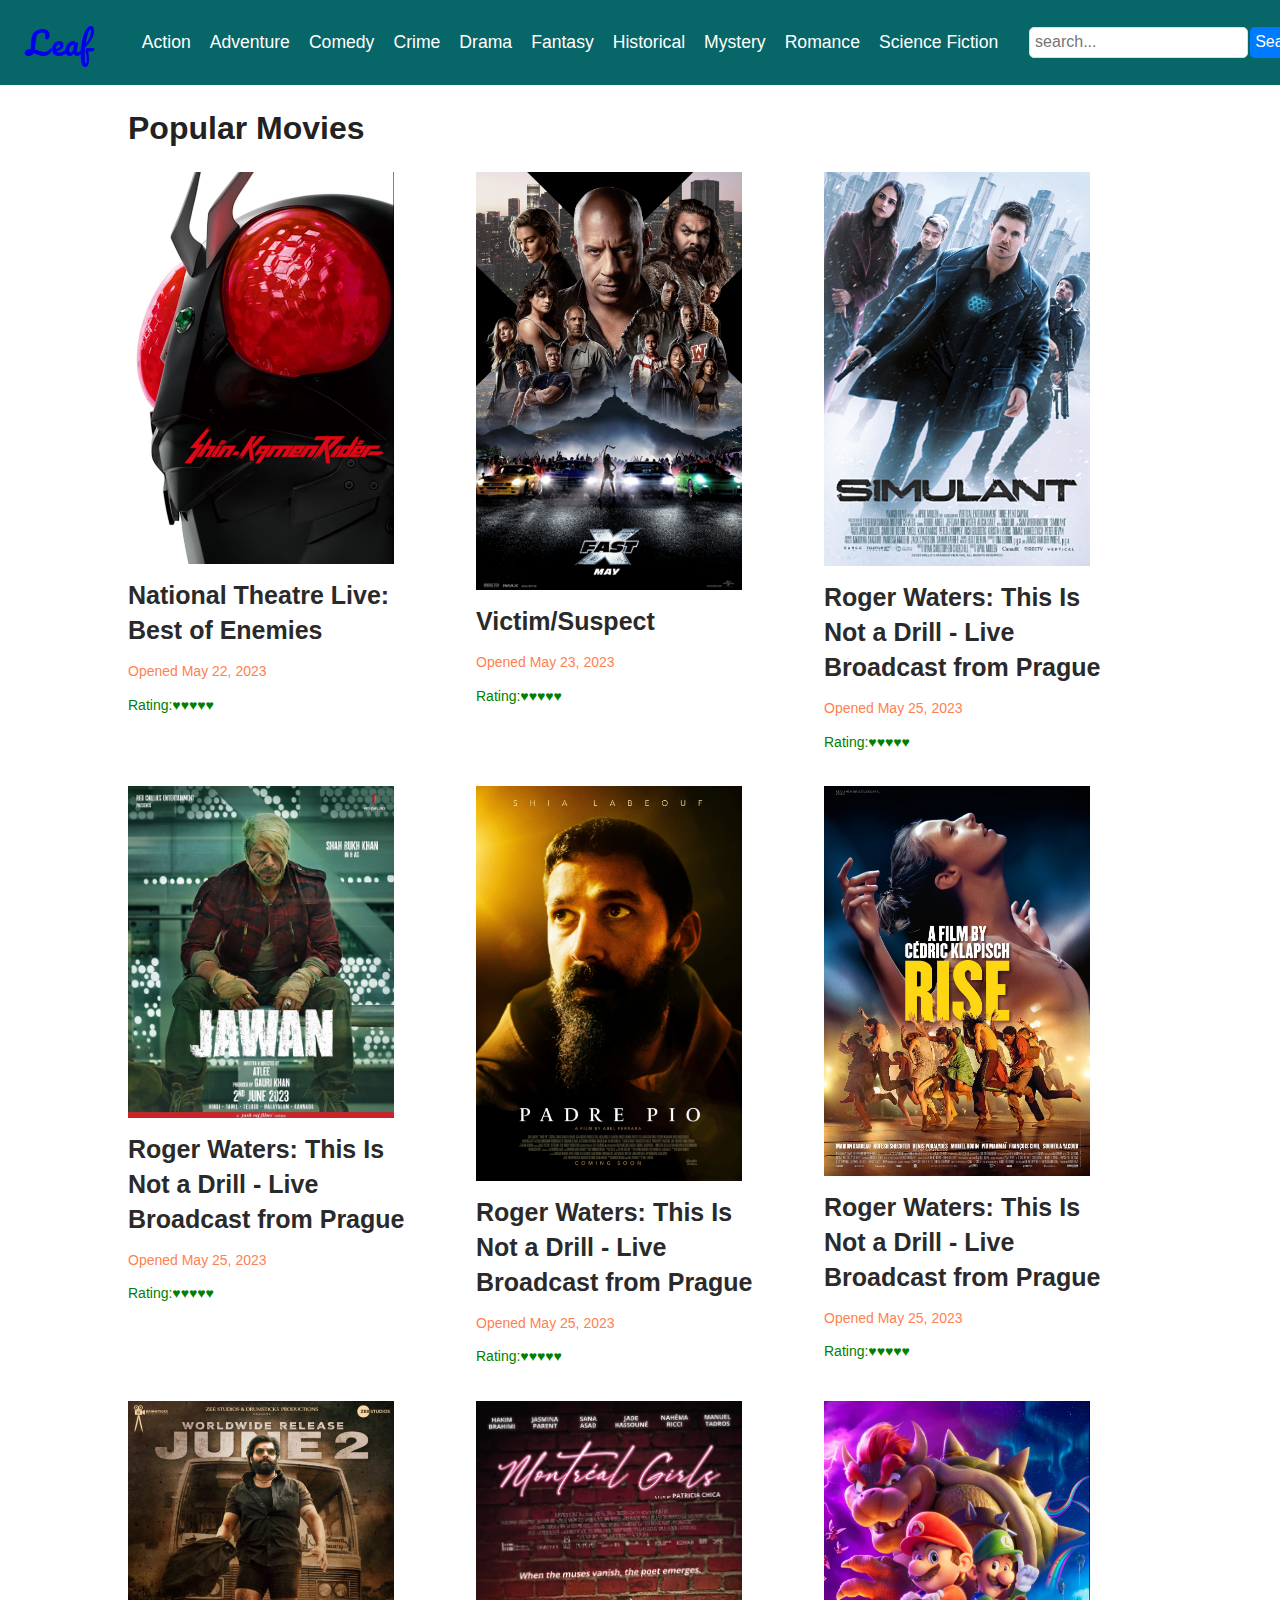
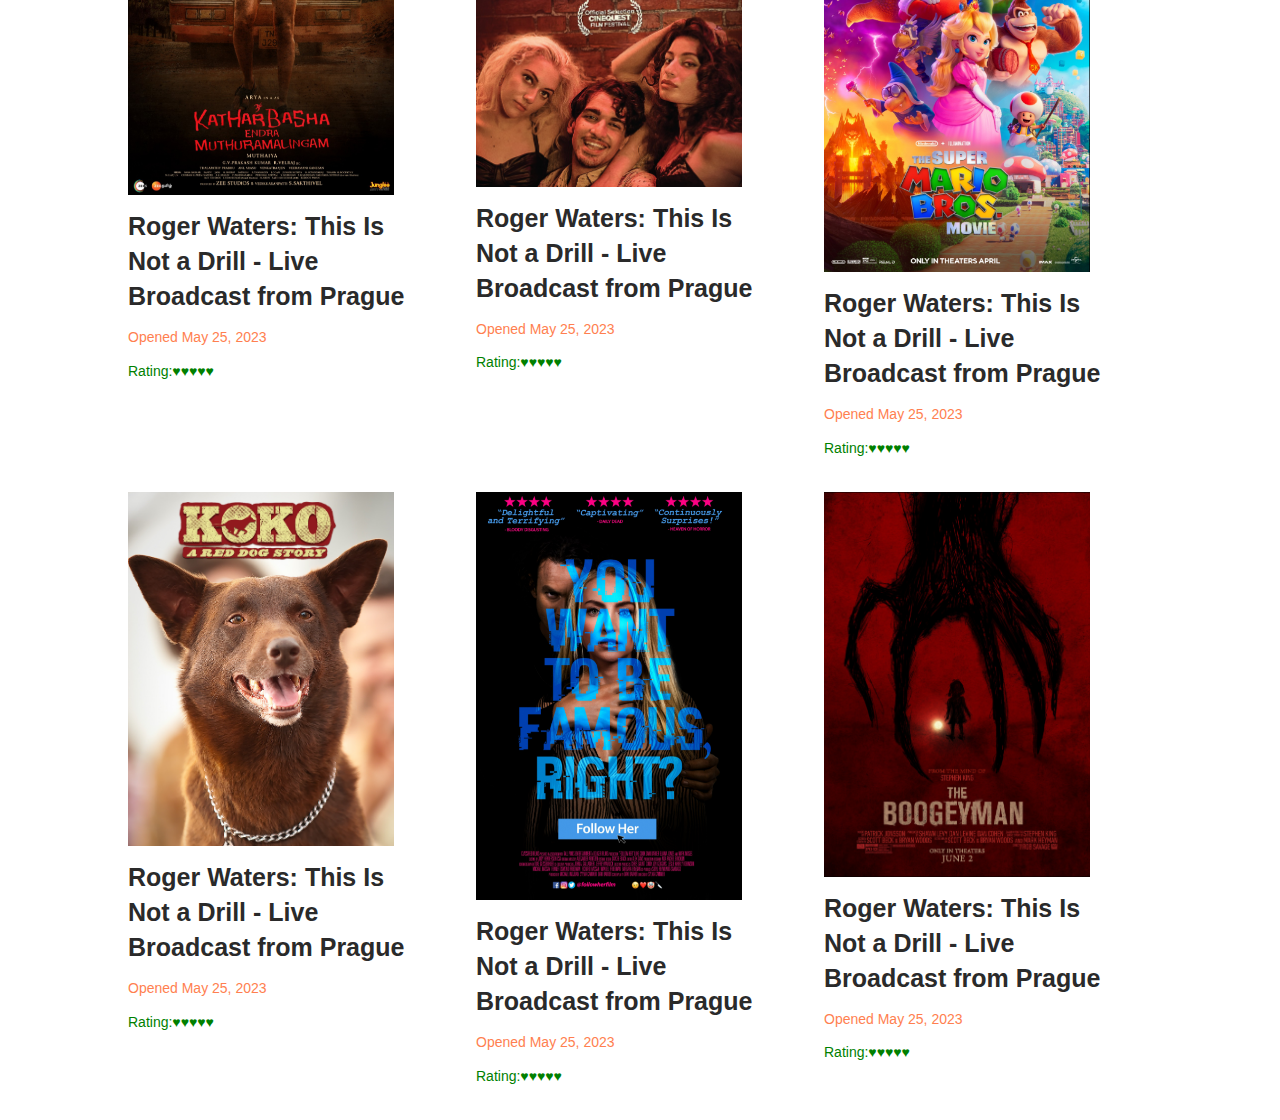
==== index.html @ d51d44e5 "update" ====
<!doctype html>
<html class="no-js" lang="">

<head>
  <meta charset="utf-8">
  <title></title>
  <meta name="description" content="">
  <meta name="viewport" content="width=device-width, initial-scale=1">

  <meta property="og:title" content="">
  <meta property="og:type" content="">
  <meta property="og:url" content="">
  <meta property="og:image" content="">



  <link rel="manifest" href="site.webmanifest">
  <link rel="apple-touch-icon" href="icon.png">
  <!-- Place favicon.ico in the root directory -->

  <link rel="stylesheet" href="css/normalize.css">
  <link rel="stylesheet" href="css/main.css">
  <link rel="stylesheet" href="css/home.css">
  <link href='https://fonts.googleapis.com/css?family=Pacifico' rel='stylesheet' type='text/css'>
  <meta name="theme-color" content="#fafafa">
</head>

<body onload="GetMovies()">

  <!-- Add your site or application content here -->



  <header>
    <nav>
      <a href="index.html" id="logo">Leaf</a>
      <ul>
        <li><a href="#">Action</a></li>
        <li><a href="#">Adventure</a></li>
        <li><a href="#">Comedy</a></li>
        <li><a href="#">Crime</a></li>
        <li><a href="#">Drama</a></li>
        <li><a href="#">Fantasy</a></li>
        <li><a href="#">Historical</a></li>
        <li><a href="#">Mystery</a></li>
        <li><a href="#">Romance</a></li>
        <li><a href="#">Science Fiction</a></li>

        <!-- add more nav items as needed -->
      </ul>
      <div id="search">
        <input type="text" placeholder="search...">
        <button>Search</button>
      </div>
      <a id="lg" href="html/login.html">LOGIN/SIGNUP</a>

    </nav>
  </header>



  <main>
    <section class="slide-page" data-index="0">
      <h1>Popular Movies</h1>
      <div class="grid-container">

        <!-- Grid Item 1 -->
        <div class="grid-item">
          <a class="item" href="movieInfo.html" target="_blank">
            <div class="cover-wp">
              <img id="img1" src="img/1.png" alt="Movie 1">
            </div>
            <p>
              <strong id="s1">National Theatre Live: Best of Enemies</strong>
            </p>
            <p id="time1">
              Opened May 22, 2023
            </p>
            <p id="rating1">
              Rating:♥♥♥♥♥
            </p>
          </a>
        </div>

        <div class="grid-item">
          <a class="item" href="movieInfo.html" target="_blank">
            <div class="cover-wp">
              <img id="img2" src="img/2.png" alt="Movie 1">
            </div>
            <p>
              <strong id="s2">
                Victim/Suspect
              </strong>
            </p>
            <p id="time2">
              Opened May 23, 2023
            </p>
            <p id="rating2">
              Rating:♥♥♥♥♥
            </p>
          </a>
        </div>

        <div class="grid-item">
          <a class="item" href="movieInfo.html" target="_blank">
            <div class="cover-wp">
              <img id="img3" src="img/3.png" alt="Movie 1">
            </div>
            <p>
              <strong id="s3">
                Roger Waters: This Is Not a Drill - Live Broadcast from Prague
              </strong>
            </p>
            <p id="time3">
              Opened May 25, 2023
            </p>
            <p id="rating3">
              Rating:♥♥♥♥♥
            </p>
          </a>
        </div>

        <div class="grid-item">
          <a class="item" href="movieInfo.html" target="_blank">
            <div class="cover-wp">
              <img id="img4" src="img/4.png" alt="Movie 1">
            </div>
            <p>
              <strong id="s4">
                Roger Waters: This Is Not a Drill - Live Broadcast from Prague
              </strong>
            </p>
            <p id="time4">
              Opened May 25, 2023
            </p>
            <p id="rating4">
              Rating:♥♥♥♥♥
            </p>
          </a>
        </div>

        <div class="grid-item">
          <a class="item" href="movieInfo.html" target="_blank">
            <div class="cover-wp">
              <img id="img5" src="img/5.png" alt="Movie 1">
            </div>
            <p>
              <strong id="s5">
                Roger Waters: This Is Not a Drill - Live Broadcast from Prague
              </strong>
            </p>
            <p id="time5">
              Opened May 25, 2023
            </p>
            <p id="rating5">
              Rating:♥♥♥♥♥
            </p>
          </a>
        </div>

        <div class="grid-item">
          <a class="item" href="movieInfo.html" target="_blank">
            <div class="cover-wp">
              <img id="img6" src="img/6.png" alt="Movie 1">
            </div>
            <p>
              <strong id="s6">
                Roger Waters: This Is Not a Drill - Live Broadcast from Prague
              </strong>
            </p>
            <p id="time6">
              Opened May 25, 2023
            </p>
            <p id="rating6">
              Rating:♥♥♥♥♥
            </p>
          </a>
        </div>

        <div class="grid-item">
          <a class="item" href="movieInfo.html" target="_blank">
            <div class="cover-wp">
              <img id="img7" src="img/7.png" alt="Movie 1">
            </div>
            <p>
              <strong id="s7">
                Roger Waters: This Is Not a Drill - Live Broadcast from Prague
              </strong>
            </p>
            <p id="time7">
              Opened May 25, 2023
            </p>
            <p id="rating7">
              Rating:♥♥♥♥♥
            </p>
          </a>
        </div>

        <div class="grid-item">
          <a class="item" href="movieInfo.html" target="_blank">
            <div class="cover-wp">
              <img id="img8" src="img/8.png" alt="Movie 1">
            </div>
            <p>
              <strong id="s8">
                Roger Waters: This Is Not a Drill - Live Broadcast from Prague
              </strong>
            </p>
            <p id="time8">
              Opened May 25, 2023
            </p>
            <p id="rating8">
              Rating:♥♥♥♥♥
            </p>
          </a>
        </div>

        <div class="grid-item">
          <a class="item" href="movieInfo.html" target="_blank">
            <div class="cover-wp">
              <img id="img9" src="img/9.png" alt="Movie 1">
            </div>
            <p>
              <strong id="s9">
                Roger Waters: This Is Not a Drill - Live Broadcast from Prague
              </strong>
            </p>
            <p id="time9">
              Opened May 25, 2023
            </p>
            <p id="rating9">
              Rating:♥♥♥♥♥
            </p>
          </a>
        </div>

        <div class="grid-item">
          <a class="item" href="movieInfo.html" target="_blank">
            <div class="cover-wp">
              <img id="img10" src="img/10.png" alt="Movie 1">
            </div>
            <p>
              <strong id="s10">
                Roger Waters: This Is Not a Drill - Live Broadcast from Prague
              </strong>
            </p>
            <p id="time10">
              Opened May 25, 2023
            </p>
            <p id="rating10">
              Rating:♥♥♥♥♥
            </p>
          </a>
        </div>

        <div class="grid-item">
          <a class="item" href="movieInfo.html" target="_blank">
            <div class="cover-wp">
              <img id="img11" src="img/11.png" alt="Movie 1">
            </div>
            <p>
              <strong id="s11">
                Roger Waters: This Is Not a Drill - Live Broadcast from Prague
              </strong>
            </p>
            <p id="time11">
              Opened May 25, 2023
            </p>
            <p id="rating11">
              Rating:♥♥♥♥♥
            </p>
          </a>
        </div>

        <div class="grid-item">
          <a class="item" href="movieInfo.html" target="_blank">
            <div class="cover-wp">
              <img id="img12" src="img/12.png" alt="Movie 1">
            </div>
            <p>
              <strong id="s12">
                Roger Waters: This Is Not a Drill - Live Broadcast from Prague
              </strong>
            </p>
            <p id="time12">
              Opened May 25, 2023
            </p>
            <p id="rating12">
              Rating:♥♥♥♥♥
            </p>
          </a>
        </div>



      </div>
    </section>
  </main>









  <script src="js/vendor/modernizr-3.11.2.min.js"></script>
  <script src="js/plugins.js"></script>
  <script src="js/main.js"></script>

  <!-- Google Analytics: change UA-XXXXX-Y to be your site's ID. -->
  <script>
    window.ga = function () { ga.q.push(arguments) }; ga.q = []; ga.l = +new Date;
    ga('create', 'UA-XXXXX-Y', 'auto'); ga('set', 'anonymizeIp', true); ga('set', 'transport', 'beacon'); ga('send', 'pageview')
  </script>
  <script src="https://www.google-analytics.com/analytics.js" async></script>
<script src="js/Movies.js"></script>
  <script src="js/main.js"></script>
</body>

</html>
---- css/main.css ----
/*! HTML5 Boilerplate v8.0.0 | MIT License | https://html5boilerplate.com/ */

/* main.css 2.1.0 | MIT License | https://github.com/h5bp/main.css#readme */
/*
 * What follows is the result of much research on cross-browser styling.
 * Credit left inline and big thanks to Nicolas Gallagher, Jonathan Neal,
 * Kroc Camen, and the H5BP dev community and team.
 */

/* ==========================================================================
   Base styles: opinionated defaults
   ========================================================================== */

html {
  color: #222;
  font-size: 1em;
  line-height: 1.4;
}

/*
 * Remove text-shadow in selection highlight:
 * https://twitter.com/miketaylr/status/12228805301
 *
 * Vendor-prefixed and regular ::selection selectors cannot be combined:
 * https://stackoverflow.com/a/16982510/7133471
 *
 * Customize the background color to match your design.
 */

::-moz-selection {
  background: #b3d4fc;
  text-shadow: none;
}

::selection {
  background: #b3d4fc;
  text-shadow: none;
}

/*
 * A better looking default horizontal rule
 */

hr {
  display: block;
  height: 1px;
  border: 0;
  border-top: 1px solid #ccc;
  margin: 1em 0;
  padding: 0;
}

/*
 * Remove the gap between audio, canvas, iframes,
 * images, videos and the bottom of their containers:
 * https://github.com/h5bp/html5-boilerplate/issues/440
 */

audio,
canvas,
iframe,
img,
svg,
video {
  vertical-align: middle;
}

/*
 * Remove default fieldset styles.
 */

fieldset {
  border: 0;
  margin: 0;
  padding: 0;
}

/*
 * Allow only vertical resizing of textareas.
 */

textarea {
  resize: vertical;
}

/* ==========================================================================
   Author's custom styles
   ========================================================================== */

/* ==========================================================================
   Helper classes
   ========================================================================== */

/*
 * Hide visually and from screen readers
 */

.hidden,
[hidden] {
  display: none !important;
}

/*
 * Hide only visually, but have it available for screen readers:
 * https://snook.ca/archives/html_and_css/hiding-content-for-accessibility
 *
 * 1. For long content, line feeds are not interpreted as spaces and small width
 *    causes content to wrap 1 word per line:
 *    https://medium.com/@jessebeach/beware-smushed-off-screen-accessible-text-5952a4c2cbfe
 */

.sr-only {
  border: 0;
  clip: rect(0, 0, 0, 0);
  height: 1px;
  margin: -1px;
  overflow: hidden;
  padding: 0;
  position: absolute;
  white-space: nowrap;
  width: 1px;
  /* 1 */
}

/*
 * Extends the .sr-only class to allow the element
 * to be focusable when navigated to via the keyboard:
 * https://www.drupal.org/node/897638
 */

.sr-only.focusable:active,
.sr-only.focusable:focus {
  clip: auto;
  height: auto;
  margin: 0;
  overflow: visible;
  position: static;
  white-space: inherit;
  width: auto;
}

/*
 * Hide visually and from screen readers, but maintain layout
 */

.invisible {
  visibility: hidden;
}

/*
 * Clearfix: contain floats
 *
 * For modern browsers
 * 1. The space content is one way to avoid an Opera bug when the
 *    `contenteditable` attribute is included anywhere else in the document.
 *    Otherwise it causes space to appear at the top and bottom of elements
 *    that receive the `clearfix` class.
 * 2. The use of `table` rather than `block` is only necessary if using
 *    `:before` to contain the top-margins of child elements.
 */

.clearfix::before,
.clearfix::after {
  content: " ";
  display: table;
}

.clearfix::after {
  clear: both;
}

/* ==========================================================================
   EXAMPLE Media Queries for Responsive Design.
   These examples override the primary ('mobile first') styles.
   Modify as content requires.
   ========================================================================== */

@media only screen and (min-width: 35em) {
  /* Style adjustments for viewports that meet the condition */
}

@media print,
  (-webkit-min-device-pixel-ratio: 1.25),
  (min-resolution: 1.25dppx),
  (min-resolution: 120dpi) {
  /* Style adjustments for high resolution devices */
}

/* ==========================================================================
   Print styles.
   Inlined to avoid the additional HTTP request:
   https://www.phpied.com/delay-loading-your-print-css/
   ========================================================================== */

@media print {
  *,
  *::before,
  *::after {
    background: #fff !important;
    color: #000 !important;
    /* Black prints faster */
    box-shadow: none !important;
    text-shadow: none !important;
  }

  a,
  a:visited {
    text-decoration: underline;
  }

  a[href]::after {
    content: " (" attr(href) ")";
  }

  abbr[title]::after {
    content: " (" attr(title) ")";
  }

  /*
   * Don't show links that are fragment identifiers,
   * or use the `javascript:` pseudo protocol
   */
  a[href^="#"]::after,
  a[href^="javascript:"]::after {
    content: "";
  }

  pre {
    white-space: pre-wrap !important;
  }

  pre,
  blockquote {
    border: 1px solid #999;
    page-break-inside: avoid;
  }

  /*
   * Printing Tables:
   * https://web.archive.org/web/20180815150934/http://css-discuss.incutio.com/wiki/Printing_Tables
   */
  thead {
    display: table-header-group;
  }

  tr,
  img {
    page-break-inside: avoid;
  }

  p,
  h2,
  h3 {
    orphans: 3;
    widows: 3;
  }

  h2,
  h3 {
    page-break-after: avoid;
  }
}
---- css/home.css ----
body {
  font-family: Arial, sans-serif;
  margin: 0;
  padding: 0;
}

header {
  background-color: #076668;
  color: white;
  padding: 20px 0;
}

nav {
  width: 80%;
  margin: auto;
  display: flex;
  justify-content: space-between;
  align-items: center;
}

#logo {
  font-family: 'Pacifico', cursive;
  font-size: 2em;
  margin-right: 5%;
  margin-left: -10%;
  text-decoration: none;
}

#lg{
  margin-left: 7%;
  margin-right: -10%;
  color: white;
  text-decoration: none;
  font-size: 1.1em;
}

nav ul {
  list-style-type: none;
  margin: 0;
  padding: 0;
  display: flex;
  justify-content: space-between;
  flex-grow: 2;
}

nav ul li a {
  color: white;
  text-decoration: none;
  font-size: 1.1em;
}

#search {
  display: flex;
  justify-content: space-between;
  width: 20%;
  margin-left: 3%;
  margin-right: -5%;
}

#search input {
  width: 500px;
  padding: 5px;
  border-radius: 5px;
  border: 1px solid #ddd;
  outline: none;
  margin-right: 1%;
}

#search button {
  width: auto;
  padding: 5px;
  background-color: #007BFF;
  border: none;
  cursor: pointer;
  color: white;
  border-radius: 5px;
}

#search button:hover {
  background-color: #0056b3;
}



main {
  width: 100%;
  display: flex;
  justify-content: center;
}

section {
  width: 80%;
}

.grid-container {
  display: grid;
  grid-template-columns: repeat(3, 1fr);  /* This creates a 3-column grid */
  grid-template-rows: repeat(5, auto);  /* This creates 5 rows */
  gap: 20px;  /* This sets the gap between the grid items */
}

.grid-item {
  width: 90%;
}

.cover-wp img {
  width: 90%;
  height: auto;
}

p {
  font-family: Arial, sans-serif;
  color: #666;
  font-size: 14px;
}

/* Highlight movie titles */
strong {
  display: block;
  color: #2a2a2a;
  font-size: 25px;
  font-weight: bold;
  margin-top: 10px;
  margin-bottom: 5px;
}

/* Color movie times and rating */
#time1, #time2, #time3, #time4, #time5, #time6, #time7, #time8, #time9, #time10, #time11, #time12 {
  color: #ff7f50; /*coral color*/
}

#rating1, #rating2, #rating3, #rating4, #rating5, #rating6, #rating7, #rating8, #rating9, #rating10, #rating11, #rating12 {
  color: #008000; /*green color*/
}

a {
  text-decoration: none;
}

a.item {
  text-decoration: none;
}
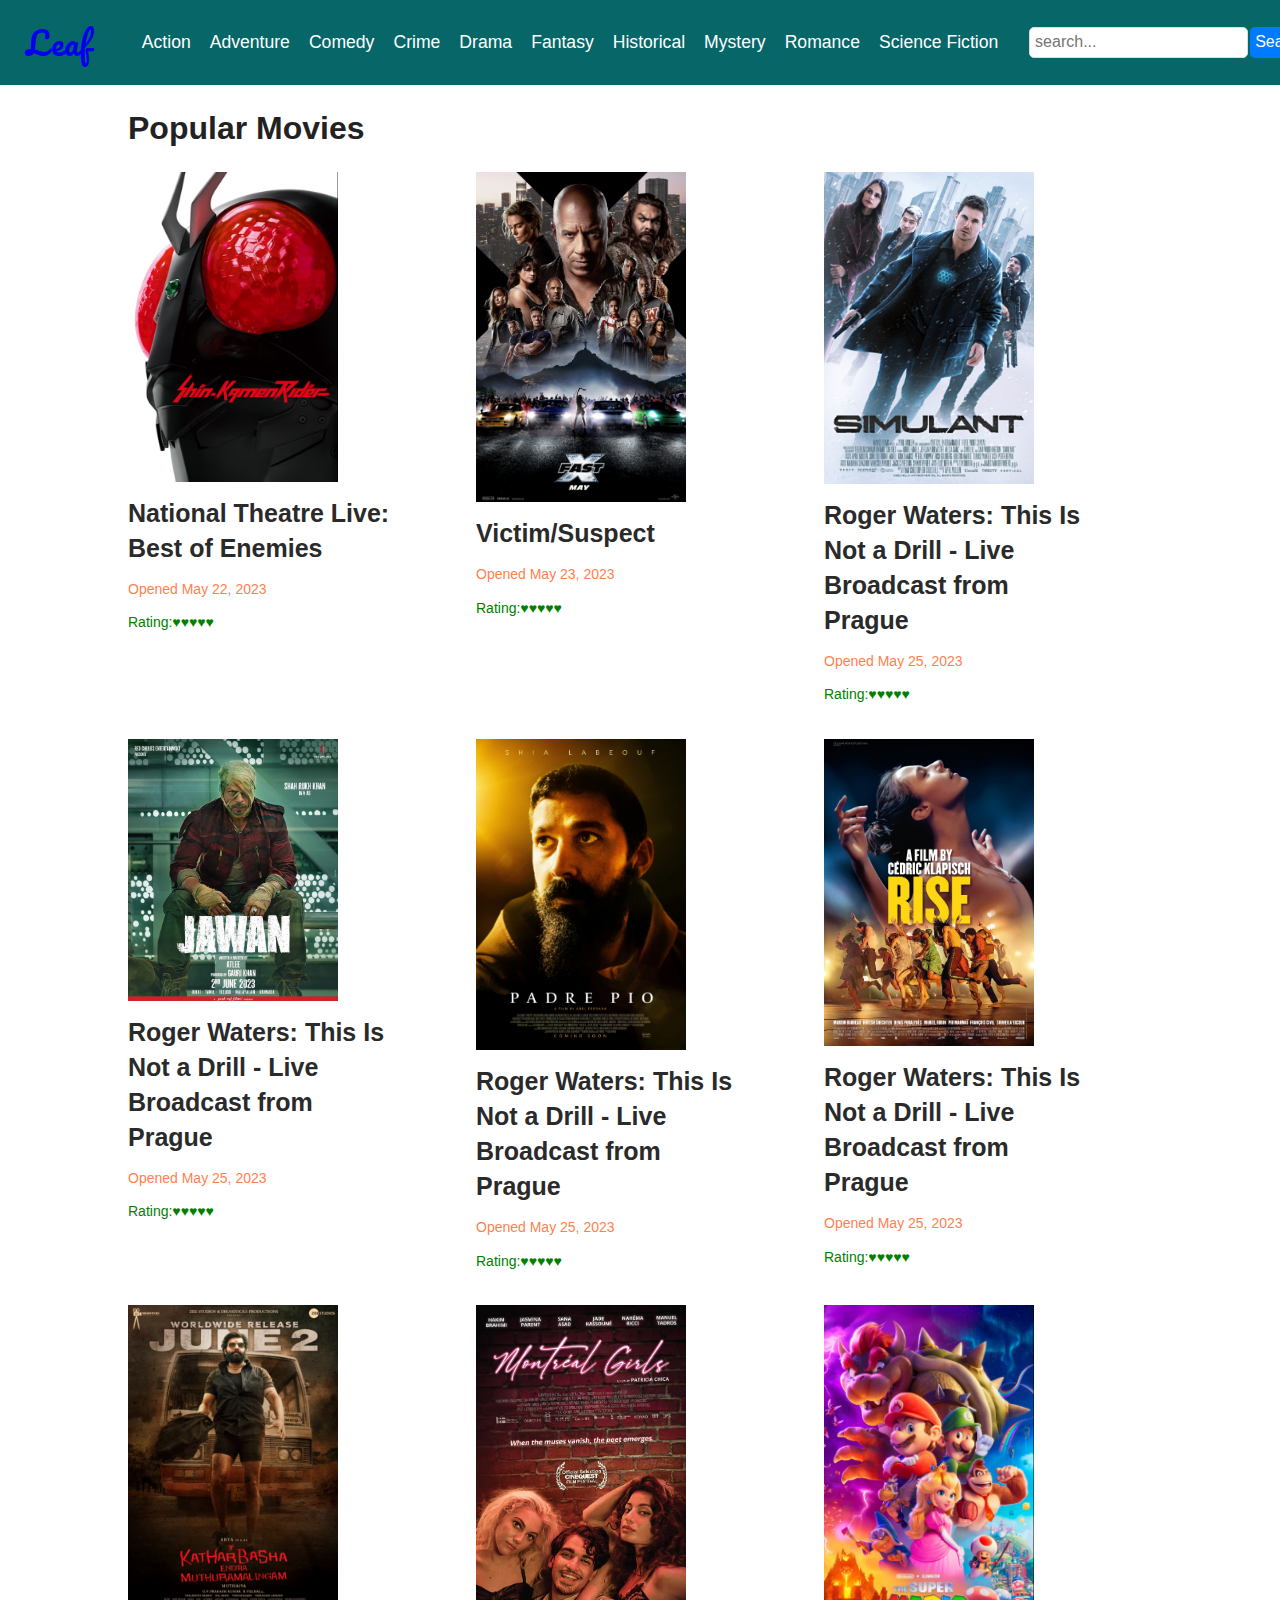
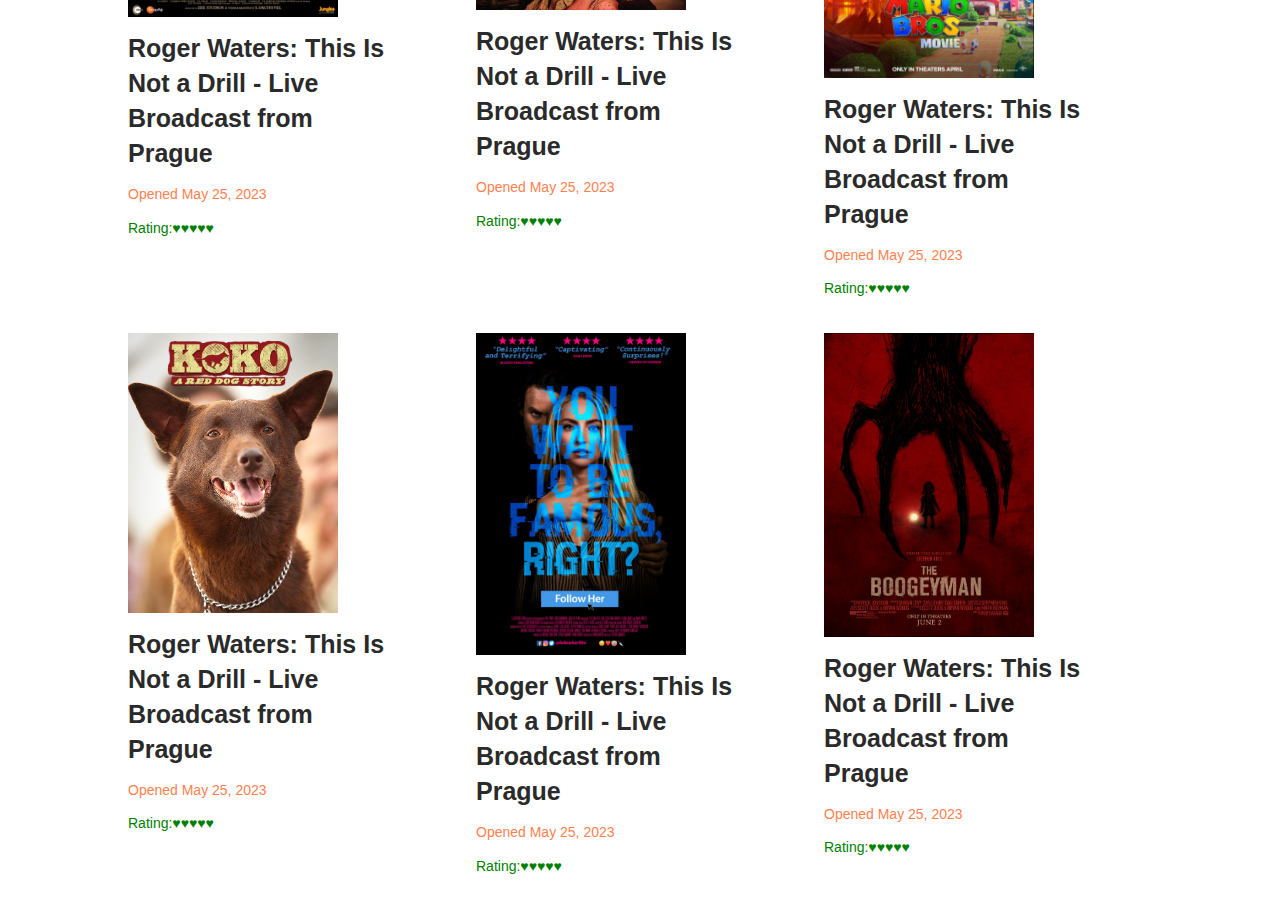
==== commit 102f7aab: "update" ====
--- a/index.html
+++ b/index.html
@@ -52,7 +52,7 @@
         <input type="text" placeholder="search...">
         <button>Search</button>
       </div>
-      <a id="lg" href="html/login.html">LOGIN/SIGNUP</a>
+      <div id="lg" >LOGIN/SIGNUP</div>
 
     </nav>
   </header>
--- a/css/home.css
+++ b/css/home.css
@@ -100,11 +100,11 @@
 }
 
 .grid-item {
-  width: 90%;
+  width: 80%;
 }
 
 .cover-wp img {
-  width: 90%;
+  width: 80%;
   height: auto;
 }
 
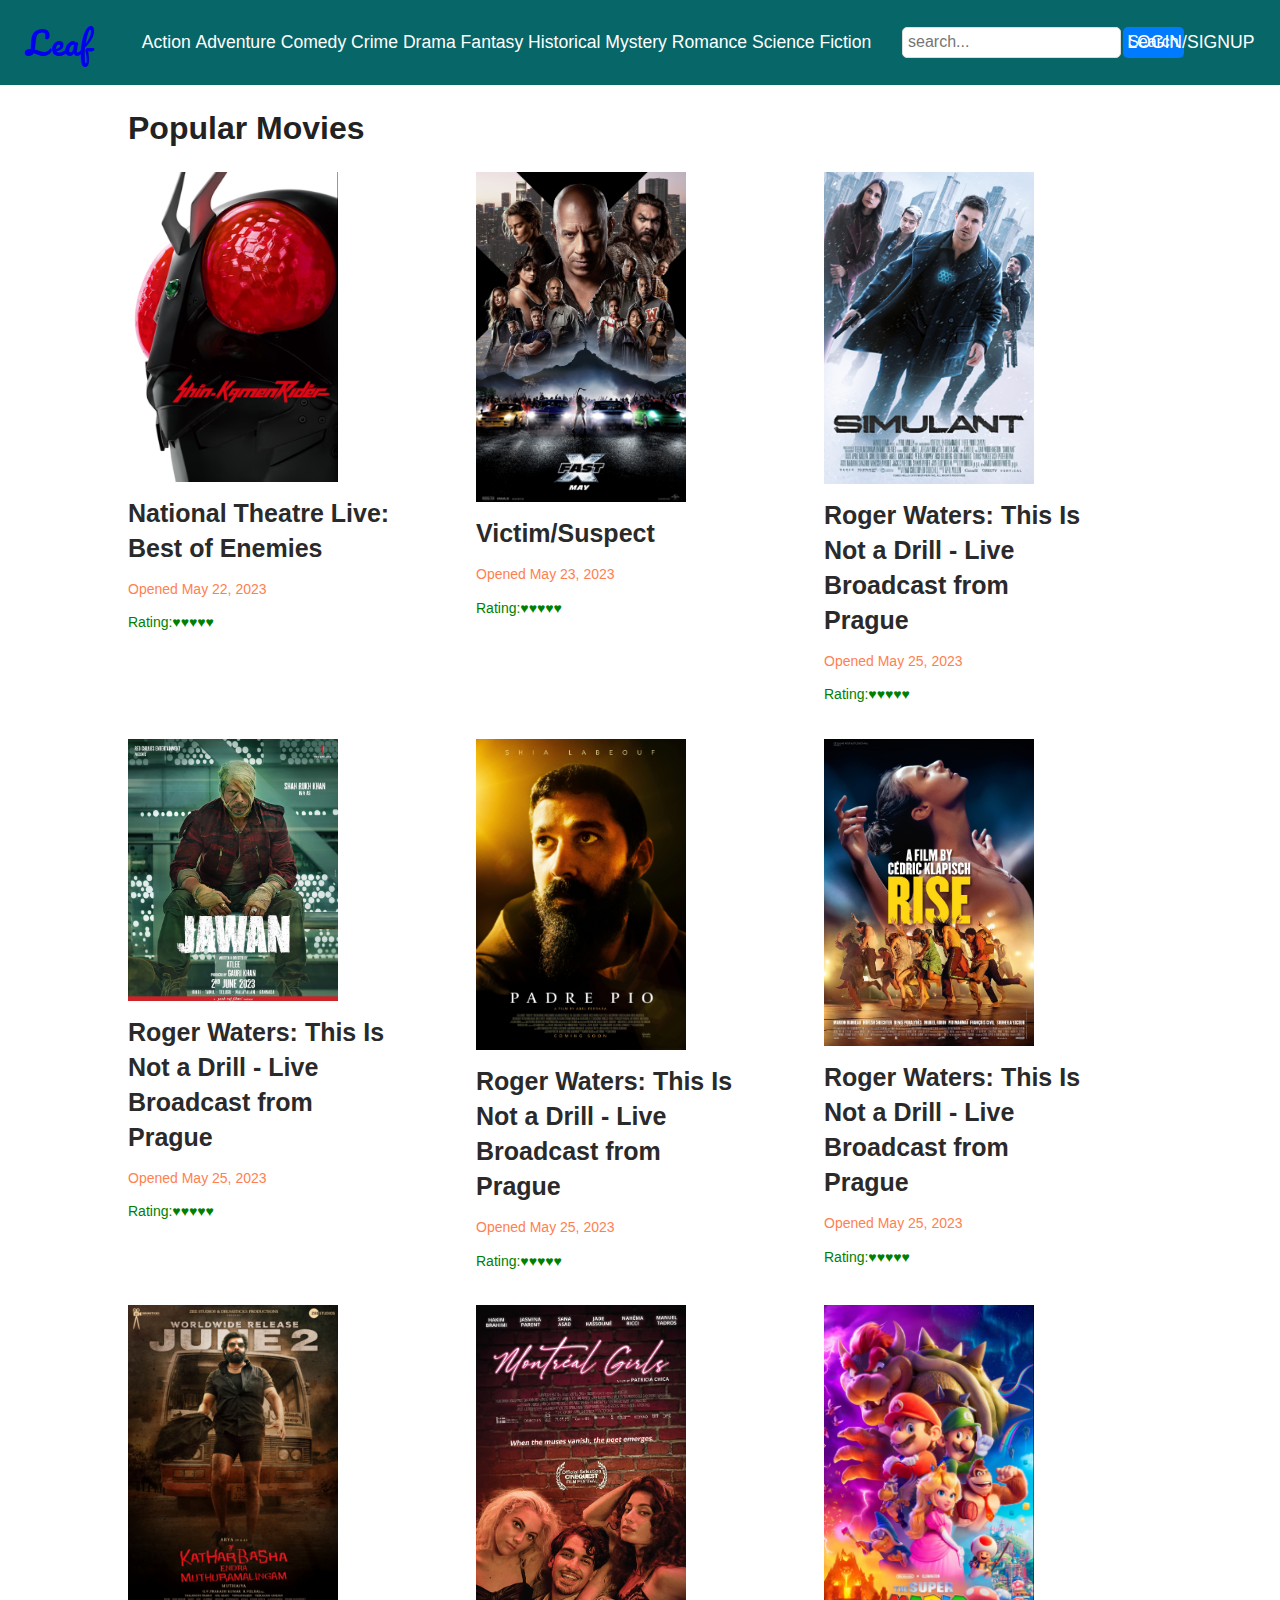
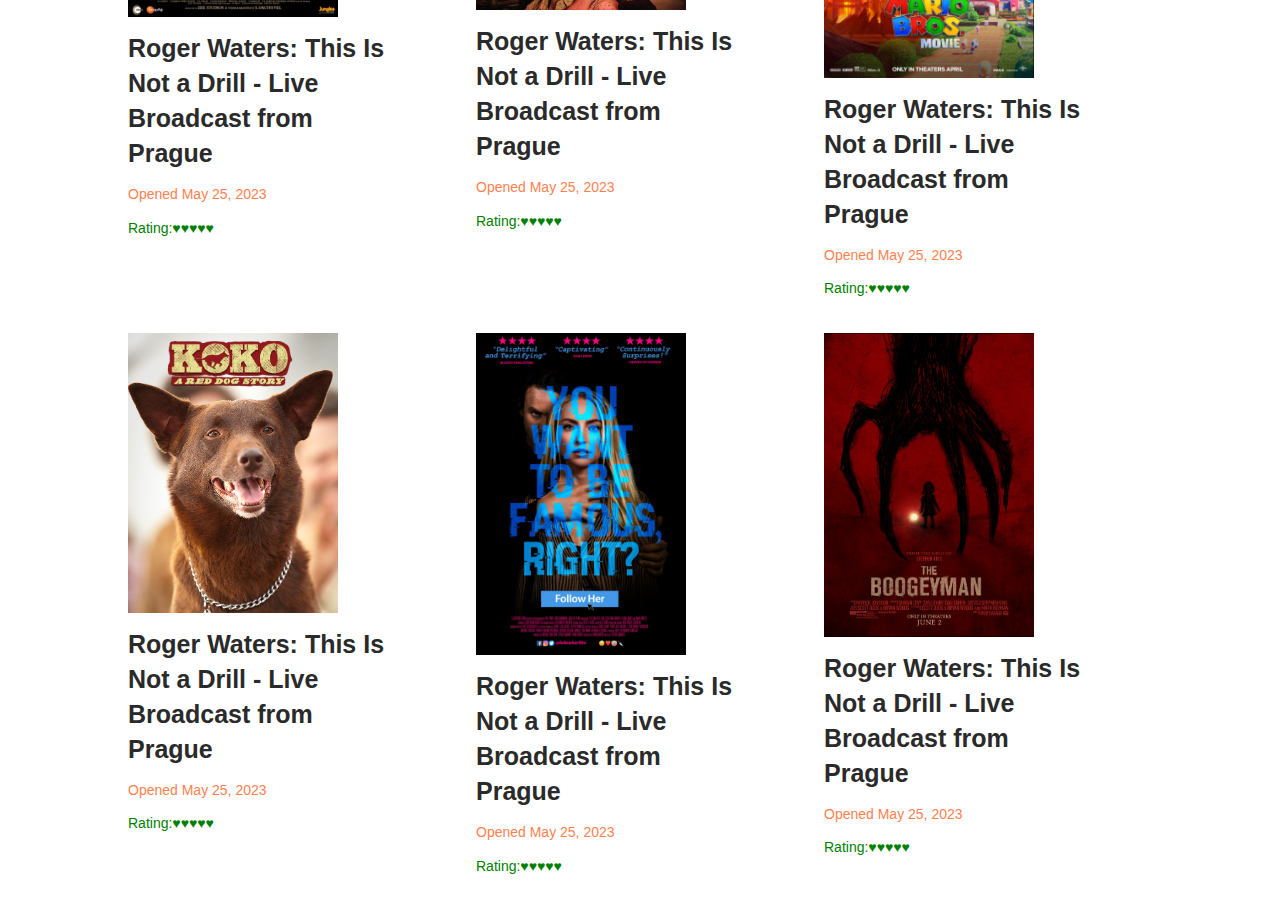
==== commit b7018424: "update" ====
--- a/index.html
+++ b/index.html
@@ -66,7 +66,7 @@
 
         <!-- Grid Item 1 -->
         <div class="grid-item">
-          <a class="item" href="movieInfo.html" target="_blank">
+          <a id="item1" href="movieInfo.html" target="_blank">
             <div class="cover-wp">
               <img id="img1" src="img/1.png" alt="Movie 1">
             </div>
@@ -83,7 +83,7 @@
         </div>
 
         <div class="grid-item">
-          <a class="item" href="movieInfo.html" target="_blank">
+          <a id="item2" href="movieInfo.html" target="_blank">
             <div class="cover-wp">
               <img id="img2" src="img/2.png" alt="Movie 1">
             </div>
@@ -102,7 +102,7 @@
         </div>
 
         <div class="grid-item">
-          <a class="item" href="movieInfo.html" target="_blank">
+          <a id="item3" href="movieInfo.html" target="_blank">
             <div class="cover-wp">
               <img id="img3" src="img/3.png" alt="Movie 1">
             </div>
@@ -121,7 +121,7 @@
         </div>
 
         <div class="grid-item">
-          <a class="item" href="movieInfo.html" target="_blank">
+          <a id="item4" href="movieInfo.html" target="_blank">
             <div class="cover-wp">
               <img id="img4" src="img/4.png" alt="Movie 1">
             </div>
@@ -140,7 +140,7 @@
         </div>
 
         <div class="grid-item">
-          <a class="item" href="movieInfo.html" target="_blank">
+          <a id="item5" href="movieInfo.html" target="_blank">
             <div class="cover-wp">
               <img id="img5" src="img/5.png" alt="Movie 1">
             </div>
@@ -159,7 +159,7 @@
         </div>
 
         <div class="grid-item">
-          <a class="item" href="movieInfo.html" target="_blank">
+          <a id="item6" href="movieInfo.html" target="_blank">
             <div class="cover-wp">
               <img id="img6" src="img/6.png" alt="Movie 1">
             </div>
@@ -178,7 +178,7 @@
         </div>
 
         <div class="grid-item">
-          <a class="item" href="movieInfo.html" target="_blank">
+          <a id="item7" href="movieInfo.html" target="_blank">
             <div class="cover-wp">
               <img id="img7" src="img/7.png" alt="Movie 1">
             </div>
@@ -197,7 +197,7 @@
         </div>
 
         <div class="grid-item">
-          <a class="item" href="movieInfo.html" target="_blank">
+          <a id="item8" href="movieInfo.html" target="_blank">
             <div class="cover-wp">
               <img id="img8" src="img/8.png" alt="Movie 1">
             </div>
@@ -216,7 +216,7 @@
         </div>
 
         <div class="grid-item">
-          <a class="item" href="movieInfo.html" target="_blank">
+          <a id="item9" href="movieInfo.html" target="_blank">
             <div class="cover-wp">
               <img id="img9" src="img/9.png" alt="Movie 1">
             </div>
@@ -235,7 +235,7 @@
         </div>
 
         <div class="grid-item">
-          <a class="item" href="movieInfo.html" target="_blank">
+          <a id="item10" href="movieInfo.html" target="_blank">
             <div class="cover-wp">
               <img id="img10" src="img/10.png" alt="Movie 1">
             </div>
@@ -254,7 +254,7 @@
         </div>
 
         <div class="grid-item">
-          <a class="item" href="movieInfo.html" target="_blank">
+          <a id="item11" href="movieInfo.html" target="_blank">
             <div class="cover-wp">
               <img id="img11" src="img/11.png" alt="Movie 1">
             </div>
@@ -273,7 +273,7 @@
         </div>
 
         <div class="grid-item">
-          <a class="item" href="movieInfo.html" target="_blank">
+          <a id="item12" href="movieInfo.html" target="_blank">
             <div class="cover-wp">
               <img id="img12" src="img/12.png" alt="Movie 1">
             </div>
@@ -307,7 +307,7 @@
 
   <script src="js/vendor/modernizr-3.11.2.min.js"></script>
   <script src="js/plugins.js"></script>
-  <script src="js/main.js"></script>
+
 
   <!-- Google Analytics: change UA-XXXXX-Y to be your site's ID. -->
   <script>
@@ -316,7 +316,7 @@
   </script>
   <script src="https://www.google-analytics.com/analytics.js" async></script>
 <script src="js/Movies.js"></script>
-  <script src="js/main.js"></script>
+
 </body>
 
 </html>
